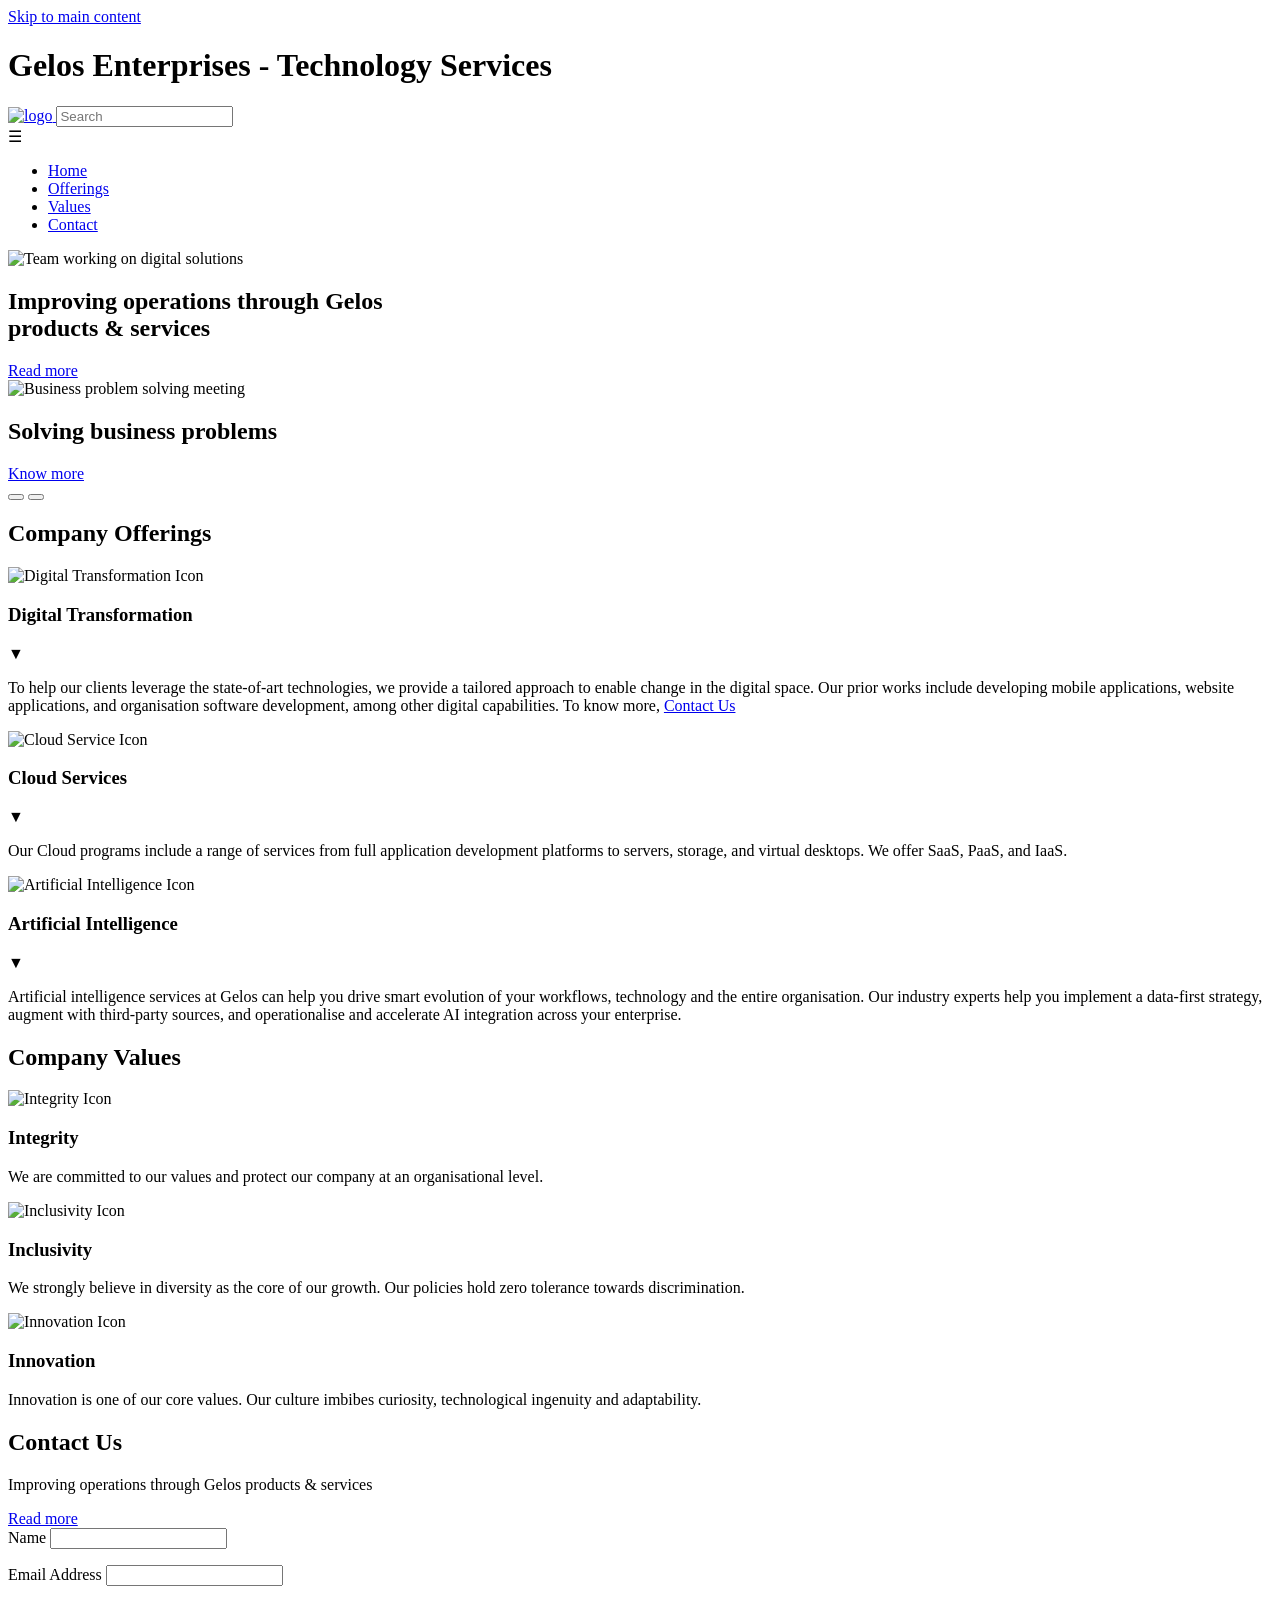
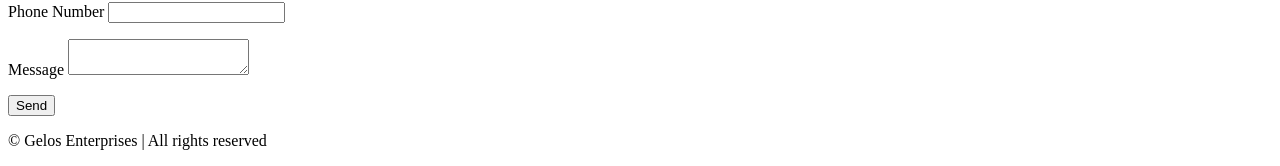
==== index.html @ 75844583 "Add files via upload" ====
<!DOCTYPE html>
<html lang="en">

<head>
    <meta charset="UTF-8">
    <meta name="viewport" content="width=device-width, initial-scale=1.0">
    <title>Gelos Enterprises</title>
    <link rel="stylesheet" href="css/style.css">
    <link href="https://fonts.googleapis.com/css2?family=Poppins:wght@300;400;600&display=swap" rel="stylesheet">
</head>

<body>
    <a href="#mainContent" class="skip-link">Skip to main content</a>
    <header>
        <h1 class="visually-hidden">Gelos Enterprises - Technology Services</h1>
        <nav class="navBar" aria-label="Main navigation">
            <a href="index.html">
                <img src="img/Logo.png" alt="logo" class="logo">
            </a>
            <input type="text" class="searchBar" placeholder="Search">
            <div class="menuToggle" id="menuToggle">☰</div>

            <ul class="navLinks">
                <li><a href="#hero">Home</a></li>
                <li><a href="#offerings">Offerings</a></li>
                <li><a href="#values">Values</a></li>
                <li><a href="#contact">Contact</a></li>
            </ul>
        </nav>
        <div class="animatedBanner"></div>
    </header>
    <main id="mainContent">
        <div id="hero" class="sections">
            <div class="carousel" role="group" aria-label="Gelos case studies">

                <div class="slide active" role="group" id="slide-1" aria-label="Slide 1 of 2">
                    <img src="img/digital-solutions.jpg" alt="Team working on digital solutions" class="slideImage">
                    <div class="slideContent">
                        <h2>Improving operations through Gelos<br>products &amp; services</h2>
                        <a href="case-study-1.html" class="btn readMore" data-target="case-study-1">Read more</a>
                    </div>
                </div>

                <div class="slide" role="group" id="slide-2" aria-label="Slide 2 of 2">
                    <img src="img/Slide-2.jpg" alt="Business problem solving meeting" class="slideImage">
                    <div class="slideContent">
                        <h2>Solving business problems</h2>
                        <a href="case-study-2.html" class="btn readMore" data-target="case-study-2">Know more</a>
                    </div>
                </div>

                <div class="indicators" role="group" aria-label="Slide navigation">
                    <button class="dot dotActive" tabindex="0" aria-label="Go to slide 1"></button>
                    <button class="dot" tabindex="1" aria-label="Go to slide 2"></button>
                </div>

            </div>
        </div>
        <div class="sections">
            <section class="offerings" id="offerings" aria-labelledby="offerings-heading">
                <h2 id="offerings-heading">Company Offerings</h2>

                <div class="accordion">

                    <div class="accordionItem">
                        <div class="accordionHeader" role="button" aria-expanded="false" aria-controls="panel-dt"
                            id="accordion-dt">
                            <div class="offerIcon">
                                <img src="img/Digital-Transformation.webp" alt="Digital Transformation Icon">
                            </div>
                            <h3>Digital Transformation</h3>
                            <span class="arrow">▼</span>
                        </div>

                        <div class="accordionContent" role="region" id="panel-dt" aria-labelledby="accordion-dt">
                            <p>
                                To help our clients leverage the state-of-art technologies, we provide a tailored
                                approach
                                to enable change in the digital space. Our prior works include developing mobile
                                applications, website applications, and organisation software development, among other
                                digital capabilities. To know more, <a class="accordionLink" href="#contact">Contact
                                    Us</a>
                            </p>
                        </div>
                    </div>
                    <div class="accordionItem">
                        <div class="accordionHeader" role="button" aria-expanded="false" aria-controls="panel-cloud"
                            id="accordion-cloud">
                            <div class="offerIcon">
                                <img src="img/Cloud-Service.jpg" alt="Cloud Service Icon">
                            </div>
                            <h3>Cloud Services</h3>
                            <span class="arrow">▼</span>
                        </div>

                        <div class="accordionContent" role="region" id="panel-cloud" aria-labelledby="accordion-cloud">
                            <p>
                                Our Cloud programs include a range of services from full application development
                                platforms
                                to servers, storage, and virtual desktops. We offer SaaS, PaaS, and IaaS.
                            </p>
                        </div>
                    </div>

                    <div class="accordionItem">
                        <div class="accordionHeader" role="button" aria-expanded="false" aria-controls="panel-ai"
                            id="accordion-ai">
                            <div class="offerIcon">
                                <img src="img/Artificial-intelligence.webp" alt="Artificial Intelligence Icon">
                            </div>
                            <h3>Artificial Intelligence</h3>
                            <span class="arrow">▼</span>
                        </div>

                        <div class="accordionContent" role="region" id="panel-ai" aria-labelledby="accordion-ai">
                            <p>
                                Artificial intelligence services at Gelos can help you drive smart evolution of your
                                workflows, technology and the entire organisation. Our industry experts help you
                                implement a
                                data-first strategy, augment with third-party sources, and operationalise and accelerate
                                AI
                                integration across your enterprise.
                            </p>
                        </div>
                    </div>

                </div>
            </section>
            <section class="values" id="values" aria-labelledby="values-heading">
                <h2 id="values-heading">Company Values</h2>
                <div class="valuesGrid">
                    <div class="value">
                        <div class="icon"><img src="img/Integrity.webp" alt="Integrity Icon"></div>
                        <h3>Integrity</h3>
                        <p>We are committed to our values and protect our company at an organisational level.
                        </p>
                    </div>
                    <div class="value">
                        <div class="icon"><img src="img/Inclusivity.webp" alt="Inclusivity Icon"></div>
                        <h3>Inclusivity</h3>
                        <p>We strongly believe in diversity as the core of our growth. Our policies hold zero tolerance
                            towards
                            discrimination.
                        </p>
                    </div>
                    <div class="value">
                        <div class="icon"><img src="img/Innovation.webp" alt="Innovation Icon"></div>
                        <h3>Innovation</h3>
                        <p>
                            Innovation is one of our core values. Our culture imbibes curiosity, technological ingenuity
                            and
                            adaptability.
                        </p>
                    </div>
                </div>
            </section>
            <section class="contact" id="contact" aria-labelledby="contact-heading">
                <div class="contactContainer">

                    <div class="contactInfo">
                        <h2 id="contact-heading">Contact Us</h2>
                        <p>Improving operations through Gelos products & services</p>
                        <a href="case-study-1.html" class="btn readMoreBtn">Read more</a>
                    </div>

                    <form aria-label="Contact form" class="contactForm">
                        <label for="name">Name</label>
                        <input type="text" id="name" name="name" maxlength="100">
                        <p class="error" id="nameError"></p>


                        <label for="email">Email Address</label>
                        <input type="email" id="email" name="email">
                        <p class="error" id="emailError"></p>

                        <label for="phone">Phone Number</label>
                        <input type="tel" id="phone" name="phone" maxlength="10">
                        <p class="error" id="phoneError"></p>

                        <label for="message">Message</label>
                        <textarea id="message" name="message" maxlength="300"></textarea>
                        <p class="error" id="formError"></p>

                        <button type="button" class="sendBtn" id="sendBtn">Send</button>
                    </form>

                </div>
            </section>
        </div>
    </main>
    <footer>
        <p>&copy; Gelos Enterprises | All rights reserved</p>
    </footer>
    <script src="js/script.js"></script>
</body>

</html>
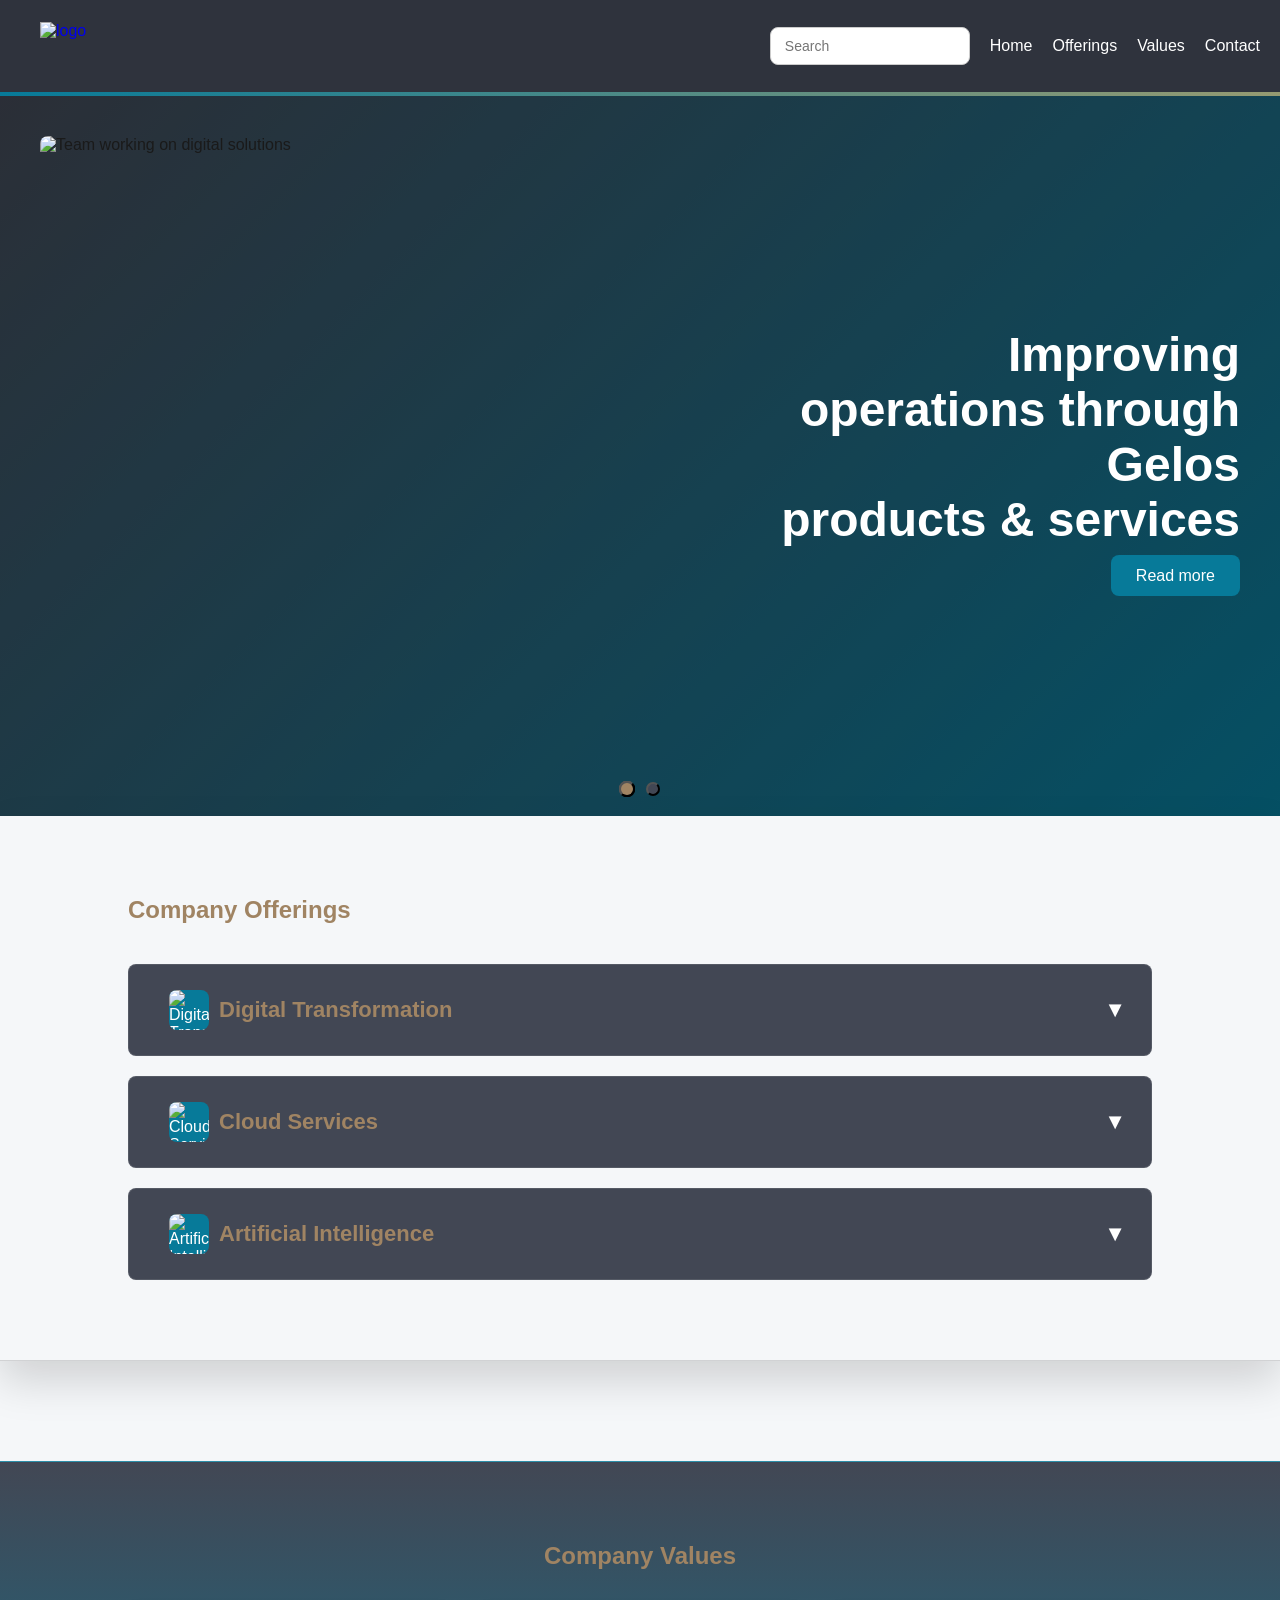
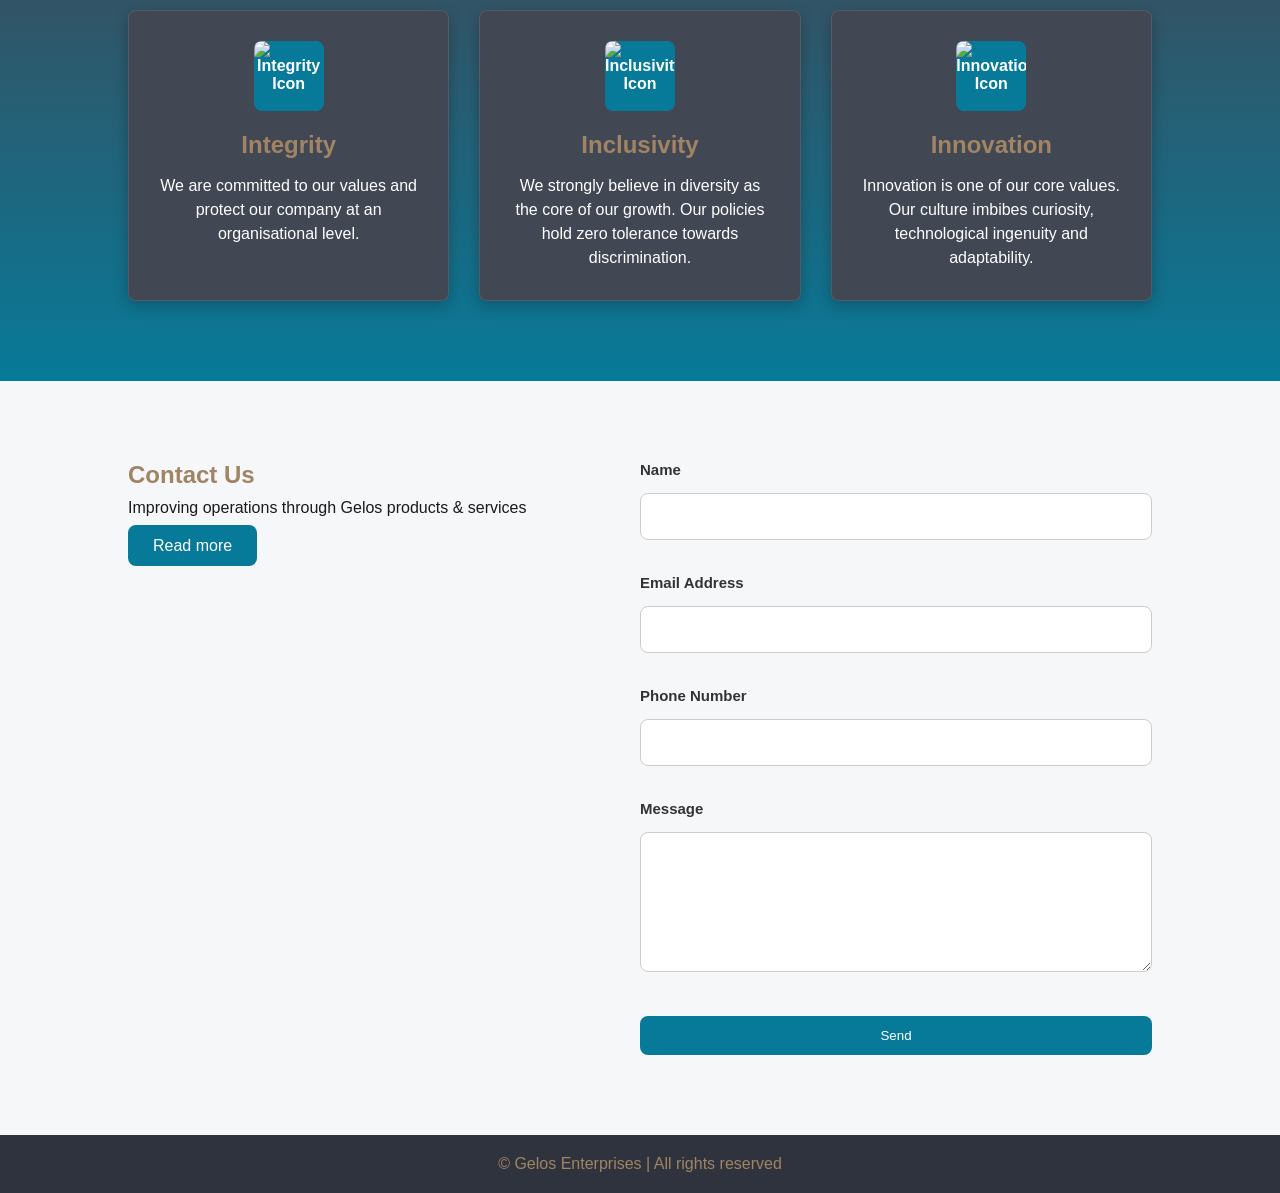
==== commit cecc1753: "Update index.html" ====
--- a/index.html
+++ b/index.html
@@ -5,7 +5,7 @@
     <meta charset="UTF-8">
     <meta name="viewport" content="width=device-width, initial-scale=1.0">
     <title>Gelos Enterprises</title>
-    <link rel="stylesheet" href="css/style.css">
+    <link rel="stylesheet" href="style.css">
     <link href="https://fonts.googleapis.com/css2?family=Poppins:wght@300;400;600&display=swap" rel="stylesheet">
 </head>
 
@@ -194,4 +194,4 @@
     <script src="js/script.js"></script>
 </body>
 
-</html>+</html>
--- a/style.css
+++ b/style.css
@@ -0,0 +1,653 @@
+:root {
+
+    --primary: #077A99;
+    --background: #F5F7F9;
+    --surface: #424754;
+    --nav-bg: #2F333D;
+
+    --text-light: #fff;
+    --text-muted: #A08463;
+    --text-dark: #1A1A1A;
+
+    --radius: 8px;
+    --transition: 0.3s;
+
+    --spacing-large: 60px;
+    --spacing-medium: 30px;
+
+    --font-main: 'poppins', sans-serif;
+}
+
+* {
+    margin: 0;
+    padding: 0;
+    box-sizing: border-box;
+    font-family: var(--font-main);
+}
+
+body {
+    padding-top: 90px;
+    background: var(--background);
+    color: var(--text-dark);
+    scroll-behavior: smooth;
+}
+
+.visually-hidden {
+    position: absolute;
+    left: -9999px;
+    top: auto;
+    width: 1px;
+    height: 1px;
+    overflow: hidden;
+}
+
+.skip-link {
+    position: absolute;
+    top: -40px;
+    left: 10px;
+    background: #077A99;
+    color: #fff;
+    padding: 8px 12px;
+    z-index: 1000;
+}
+
+.skip-link:focus {
+    top: 10px;
+}
+
+.caseStudy {
+    padding: 80px 10%;
+    max-width: 900px;
+    margin: auto;
+}
+
+.caseStudy h2 {
+    margin-bottom: 20px;
+    color: var(--text-muted);
+}
+
+.caseStudy p {
+    line-height: 1.6;
+    margin-bottom: 40px;
+    color: var(--text-dark);
+}
+
+.backLink {
+    display: inline-block;
+    margin-bottom: 20px;
+    color: var(--primary);
+    text-decoration: none;
+    font-weight: 600;
+}
+
+.backLink:hover {
+    color: var(--text-muted);
+}
+
+.searchBar {
+    width: 200px;
+    padding: 10px 14px;
+    border-radius: var(--radius);
+    border: 1px solid #ccc;
+    transition: width 0.3s ease, opacity 0.3s ease;
+    background: white;
+    color: var(--text-dark);
+    z-index: 10001;
+    font-size: 14px;
+    margin-left: auto;
+    margin-right: 20px;
+}
+
+.searchBar.active {
+    width: 200px;
+    opacity: 1;
+}
+
+.carousel {
+    position: relative;
+    width: 100%;
+    height: 80vh;
+    overflow: hidden;
+    background: linear-gradient(135deg, var(--surface), var(--primary));
+}
+
+.slide {
+    position: absolute;
+    inset: 0;
+    display: flex;
+    align-items: center;
+    justify-content: space-between;
+    gap: 40px;
+    padding: 40px;
+    opacity: 0;
+    transition: var(--transition);
+}
+
+.slide::before {
+    content: "";
+    position: absolute;
+    inset: 0;
+    background: rgba(0, 0, 0, 0.35);
+    z-index: 0;
+}
+
+.slide.active {
+    opacity: 1;
+
+}
+
+.slideContent h2 {
+    color: var(--text-light);
+    font-size: 48px;
+    margin-bottom: 20px;
+}
+
+.slideContent p {
+    color: var(--text-light);
+    font-size: 18px;
+    max-width: 480px;
+}
+
+.slideContent p {
+    line-height: 1.6;
+    max-width: 480px;
+}
+
+.slideImage {
+    width: 50%;
+    height: 100%;
+    object-fit: cover;
+    border-radius: var(--radius);
+    position: relative;
+    z-index: 1;
+}
+
+.slideContent {
+    z-index: 1;
+    position: relative;
+    width: 40%;
+    text-align: right;
+    margin-left: auto;
+}
+
+.indicators {
+    position: absolute;
+    bottom: 20px;
+    left: 50%;
+    transform: translateX(-50%);
+    display: flex;
+    gap: 12px;
+}
+
+.dot {
+    width: 14px;
+    height: 14px;
+    background: var(--surface);
+    border-radius: 50%;
+    cursor: pointer;
+    transition: var(--transition);
+}
+
+.dotActive {
+    background: var(--text-muted);
+    transform: scale(1.2);
+}
+
+.animatedBanner {
+    width: 100%;
+    height: 6px;
+    background: linear-gradient(90deg, var(--primary), #ddab5e, var(--surface));
+    background-size: 300% 100%;
+    animation: bannerSlide 6s linear infinite;
+}
+
+@keyframes bannerSlide {
+    0% {
+        background-position: 0% 0;
+    }
+
+    100% {
+        background-position: 300% 0;
+    }
+}
+
+@keyframes fadeIn {
+    to {
+        opacity: 1;
+        transform: translateY(0);
+    }
+}
+
+.sections>section {
+    padding: 80px 10%;
+    opacity: 0;
+    transform: translateY(20px);
+    animation: fadeIn 0.6s ease forwards;
+}
+
+.sections {
+    background: var(--background);
+}
+
+.navBar {
+    display: flex;
+    justify-content: space-between;
+    align-items: center;
+    padding: 20px;
+    background-color: var(--nav-bg);
+    position: fixed;
+    top: 0;
+    left: 0;
+    width: 100%;
+    z-index: 10000;
+
+}
+
+.logo {
+    height: 50px;
+    width: auto;
+    margin-left: 20px;
+    display: block;
+    margin-top: 2px;
+}
+
+.navLinks {
+    display: flex;
+    list-style: none;
+    gap: 20px;
+}
+
+.navLinks a {
+    text-decoration: none;
+    color: var(--text-light);
+    transition: var(--transition);
+}
+
+.navLinks a:hover {
+    color: var(--primary);
+}
+
+a {
+    text-decoration: none;
+}
+
+.btn,
+.sendBtn {
+    background: var(--primary);
+    border-radius: var(--radius);
+    padding: 12px 25px;
+    border: none;
+    cursor: pointer;
+    color: white;
+
+}
+
+.btn:hover {
+    background: var(--text-muted);
+}
+
+h2,
+h3 {
+    color: var(--text-muted);
+}
+
+h3 {
+    font-size: 24px;
+    font-weight: 600;
+}
+
+h2 {
+    margin-bottom: 40px;
+}
+
+.accordion {
+    margin-top: 40px;
+    display: flex;
+    flex-direction: column;
+    gap: 20px;
+}
+
+.accordionItem {
+    background: var(--surface);
+    border-radius: var(--radius);
+    overflow: hidden;
+    border: 1px solid rgba(255, 255, 255, 0.1);
+}
+
+.accordionHeader {
+    display: flex;
+    align-items: center;
+    justify-content: space-between;
+    padding: 20px;
+    cursor: pointer;
+    padding: 25px;
+}
+
+.offerIcon {
+    width: 40px;
+    height: 40px;
+    border-radius: var(--radius);
+    background: var(--primary);
+    border: 6px;
+    display: flex;
+    align-items: center;
+    justify-content: center;
+    color: white;
+    margin-left: 15px;
+    margin-right: 10px;
+}
+
+.offerIcon img {
+    width: 100%;
+    height: 100%;
+    object-fit: cover;
+    border-radius: var(--radius);
+    display: block;
+}
+
+.offerings {
+    background: var(--background);
+    margin-bottom: 100px;
+    border-bottom: 1px solid rgba(0, 0, 0, 0.15);
+    box-shadow: 0 20px 40px rgba(0, 0, 0, 0.15);
+}
+
+.offerings p {
+    color: var(--text-dark);
+}
+
+.offerings h3 {
+    color: var(--text-muted);
+}
+
+.accordionLink {
+    text-decoration: none;
+    color: var(--text-muted);
+    transition: var(--transition);
+}
+
+.accordionLink:hover {
+    color: var(--primary);
+}
+
+.accordionHeader h3 {
+    flex: 1;
+    color: var(--text-muted);
+    margin-left: 10px;
+    font-size: 22px;
+    margin: 0;
+}
+
+.arrow {
+    display: flex;
+    align-items: center;
+    justify-content: center;
+    font-size: 22px;
+    transition: transform 0.3s;
+    color: var(--text-light);
+}
+
+.accordionContent p {
+    color: var(--text-light);
+}
+
+.accordionContent {
+    max-height: 0;
+    overflow: hidden;
+    background: var(--surface);
+    padding: 0 25px;
+}
+
+.accordionItem.active .accordionContent {
+    max-height: 300px;
+    padding: 20px 25px;
+}
+
+.accordionItem.active .arrow {
+    transform: rotate(180deg);
+}
+
+.values {
+    padding: var(--spacing-large) 20%;
+    text-align: center;
+    background: linear-gradient(180deg, var(--surface), var(--primary));
+    margin-top: 100px;
+    border-top: 1px solid rgba(255, 255, 255, 0.15);
+    padding-top: 100px;
+}
+
+.valuesGrid {
+    margin-top: 40px;
+    display: flex;
+    gap: 30px;
+    justify-content: space-between;
+    align-items: stretch;
+    flex-wrap: nowrap;
+}
+
+
+
+.value {
+    flex: 1;
+    background: var(--surface);
+    padding: 30px;
+    border-radius: var(--radius);
+    color: var(--text-light);
+    transition: var(--transition);
+    box-shadow: 0 4px 15px rgba(0, 0, 0, 0.25);
+    border: 1px solid rgba(255, 255, 255, 0.1);
+
+
+}
+
+.values h2 {
+    margin-bottom: 40px;
+}
+
+.value h3 {
+    margin: 15px 0;
+}
+
+.value p {
+    line-height: 1.5;
+}
+
+
+.icon img {
+    width: 100%;
+    height: 100%;
+    object-fit: cover;
+    border-radius: var(--radius);
+    display: block;
+
+}
+
+.icon {
+    width: 70px;
+    height: 70px;
+    background: var(--primary);
+    border-radius: var(--radius);
+    margin: 0 auto 20px;
+    display: flex;
+    align-items: center;
+    justify-content: center;
+    font-weight: bold;
+    color: white;
+}
+
+
+.value:hover {
+    transform: translateY(-8px);
+    box-shadow: 0 10px 25px rgba(0, 0, 0, 0.4);
+}
+
+.contact {
+    padding: 80px 10%;
+    background: var(--background);
+}
+
+.contactContainer {
+    display: flex;
+    justify-content: space-between;
+    align-items: flex-start;
+    gap: 60px;
+}
+
+.contactInfo {
+    width: 40%;
+    text-align: left;
+}
+
+.contactInfo h2 {
+    color: var(--text-muted);
+    margin-bottom: 10px;
+}
+
+.contactInfo p {
+    color: var(--text-dark);
+    margin-bottom: 20px;
+}
+
+.readMoreBtn {
+    margin-top: 20px;
+}
+
+.contactForm {
+    width: 50%;
+    display: flex;
+    flex-direction: column;
+    gap: 15px;
+}
+.error{
+    color: red;
+    font-size: 0.9rem;
+    margin-top: 4px;
+}
+.contactForm label {
+    color: #333;
+    font-weight: 600;
+    display: flex;
+    gap: 6px;
+    font-size: 15px;
+    flex-direction: column;
+}
+
+.contactForm input,
+.contactForm textarea {
+    padding: 14px;
+    border-radius: var(--radius);
+    border: solid 1px #ccc;
+    color: var(--text-dark);
+    font-size: 15px;
+    width: 100%;
+}
+
+.contactForm textarea {
+    min-height: 140px;
+    resize: vertical;
+}
+
+.sendBtn {
+    margin-top: 10px;
+}
+
+footer {
+    background-color: var(--nav-bg);
+    padding: 20px;
+    text-align: center;
+    color: var(--text-muted);
+}
+
+.menuToggle {
+    display: none;
+    font-size: 24px;
+    cursor: pointer;
+}
+
+@media(max-width:768px) {
+    .navLinks {
+        display: none;
+        flex-direction: column;
+        background: var(--nav-bg);
+        position: absolute;
+        top: 70px;
+        right: 0;
+        width: 200px;
+        padding: 20px;
+        z-index: 9999;
+    }
+
+    .navLinks.active {
+        display: flex;
+    }
+
+    .menuToggle {
+        display: block;
+    }
+
+    .valuesGrid {
+        flex-direction: column;
+        flex-wrap: wrap;
+        gap: 20px;
+    }
+
+    .values {
+        flex-direction: column;
+    }
+
+    .value {
+        width: 100%;
+    }
+
+    .contactContainer {
+        flex-direction: column;
+        text-align: center;
+    }
+
+    .contactInfo,
+    .contactForm {
+        width: 100%;
+    }
+
+    .searchBar {
+        width: 100%;
+        margin: 10px;
+
+    }
+    .carousel {
+        height: 60vh;
+    }
+
+    .slide {
+        flex-direction: column;
+        justify-content: center;
+        align-items: center;
+        padding: 20px;
+        gap: 20px;
+    }
+
+    .slideImage {
+        width: 100%;
+        height: 45%;
+        object-fit: cover;
+        border-radius: var(--radius);
+    }
+
+    .slideContent {
+        width: 100%;
+        text-align: center;
+        margin-left: 0;
+    }
+
+    .slideContent h2 {
+        font-size: 26px;
+    }
+
+    .slideContent .btn {
+        margin-bottom: 40px;
+    }
+
+    .indicators {
+        bottom: 10px;
+    }
+}
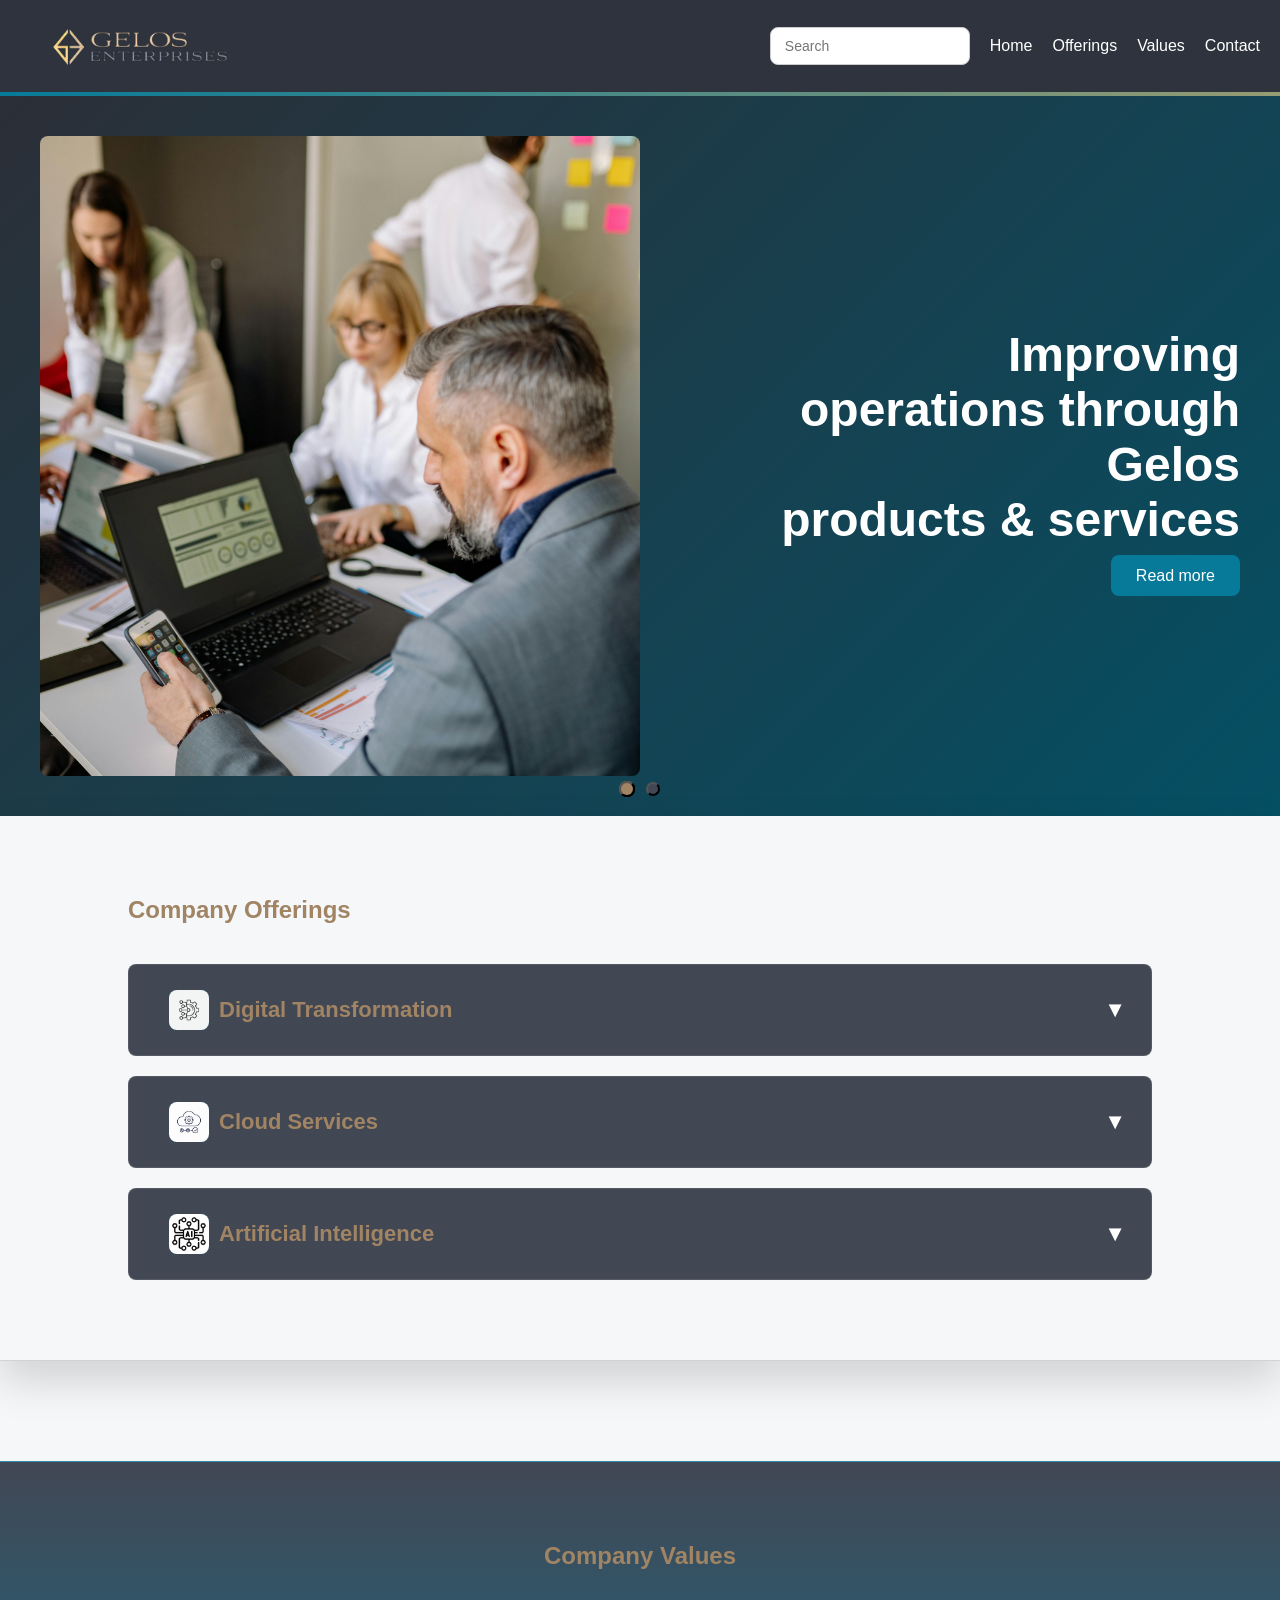
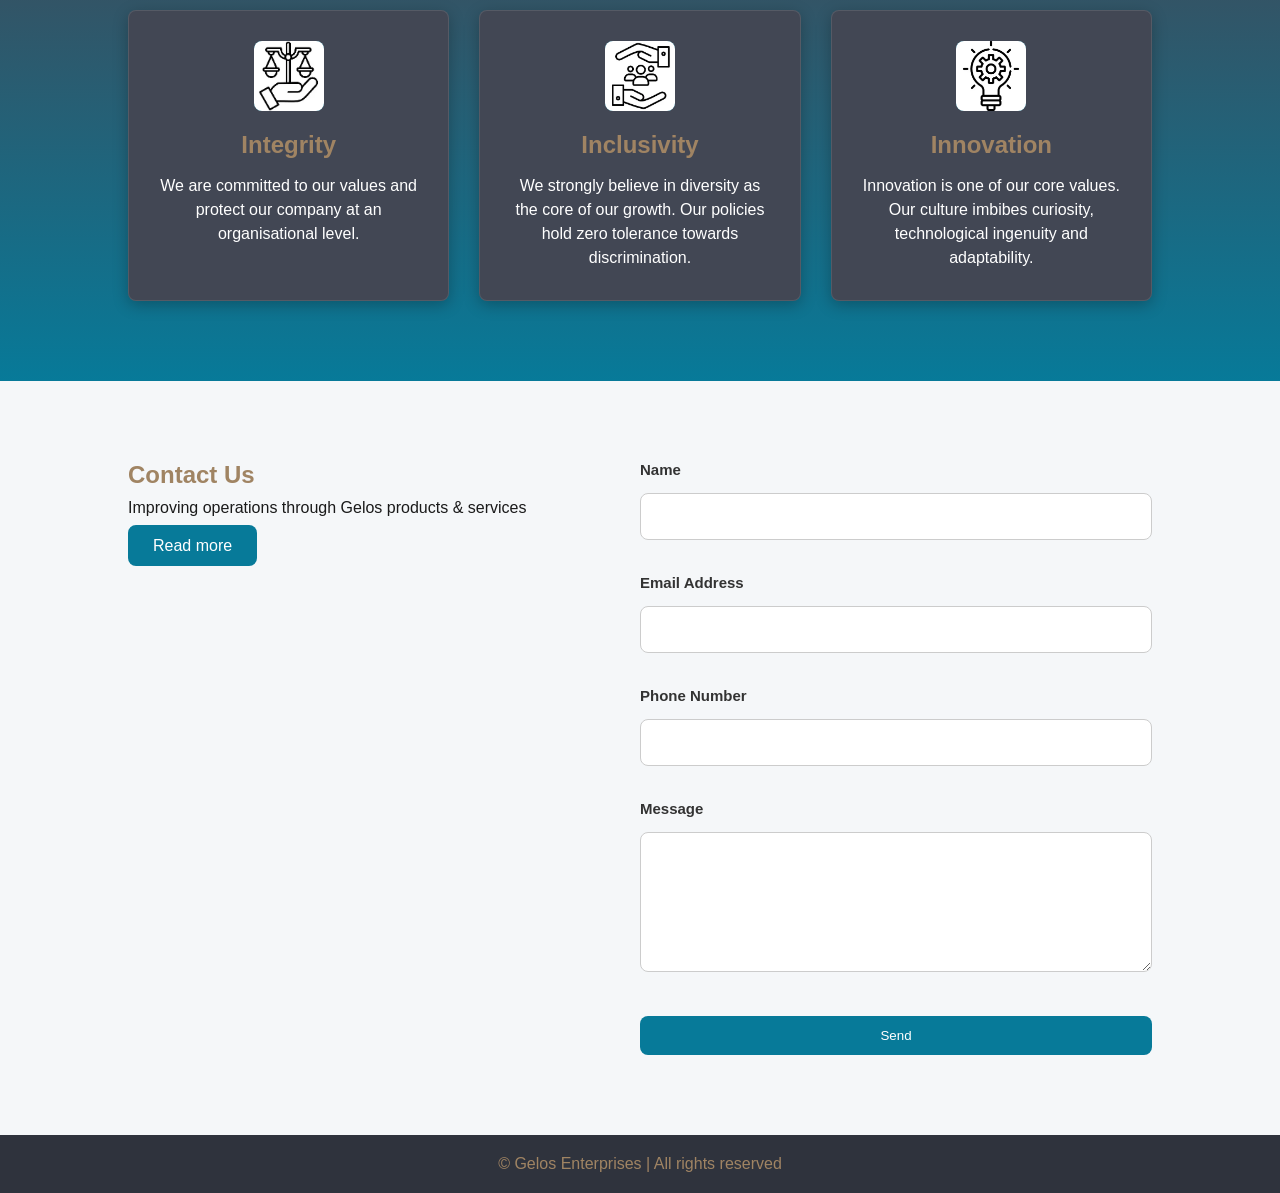
==== commit 4c053922: "Update index.html" ====
--- a/index.html
+++ b/index.html
@@ -15,7 +15,7 @@
         <h1 class="visually-hidden">Gelos Enterprises - Technology Services</h1>
         <nav class="navBar" aria-label="Main navigation">
             <a href="index.html">
-                <img src="img/Logo.png" alt="logo" class="logo">
+                <img src="Logo.png" alt="logo" class="logo">
             </a>
             <input type="text" class="searchBar" placeholder="Search">
             <div class="menuToggle" id="menuToggle">☰</div>
@@ -34,7 +34,7 @@
             <div class="carousel" role="group" aria-label="Gelos case studies">
 
                 <div class="slide active" role="group" id="slide-1" aria-label="Slide 1 of 2">
-                    <img src="img/digital-solutions.jpg" alt="Team working on digital solutions" class="slideImage">
+                    <img src="digital-solutions.jpg" alt="Team working on digital solutions" class="slideImage">
                     <div class="slideContent">
                         <h2>Improving operations through Gelos<br>products &amp; services</h2>
                         <a href="case-study-1.html" class="btn readMore" data-target="case-study-1">Read more</a>
@@ -42,7 +42,7 @@
                 </div>
 
                 <div class="slide" role="group" id="slide-2" aria-label="Slide 2 of 2">
-                    <img src="img/Slide-2.jpg" alt="Business problem solving meeting" class="slideImage">
+                    <img src="Slide-2.jpg" alt="Business problem solving meeting" class="slideImage">
                     <div class="slideContent">
                         <h2>Solving business problems</h2>
                         <a href="case-study-2.html" class="btn readMore" data-target="case-study-2">Know more</a>
@@ -66,7 +66,7 @@
                         <div class="accordionHeader" role="button" aria-expanded="false" aria-controls="panel-dt"
                             id="accordion-dt">
                             <div class="offerIcon">
-                                <img src="img/Digital-Transformation.webp" alt="Digital Transformation Icon">
+                                <img src="Digital-Transformation.webp" alt="Digital Transformation Icon">
                             </div>
                             <h3>Digital Transformation</h3>
                             <span class="arrow">▼</span>
@@ -87,7 +87,7 @@
                         <div class="accordionHeader" role="button" aria-expanded="false" aria-controls="panel-cloud"
                             id="accordion-cloud">
                             <div class="offerIcon">
-                                <img src="img/Cloud-Service.jpg" alt="Cloud Service Icon">
+                                <img src="Cloud-Service.jpg" alt="Cloud Service Icon">
                             </div>
                             <h3>Cloud Services</h3>
                             <span class="arrow">▼</span>
@@ -106,7 +106,7 @@
                         <div class="accordionHeader" role="button" aria-expanded="false" aria-controls="panel-ai"
                             id="accordion-ai">
                             <div class="offerIcon">
-                                <img src="img/Artificial-intelligence.webp" alt="Artificial Intelligence Icon">
+                                <img src="Artificial-intelligence.webp" alt="Artificial Intelligence Icon">
                             </div>
                             <h3>Artificial Intelligence</h3>
                             <span class="arrow">▼</span>
@@ -130,13 +130,13 @@
                 <h2 id="values-heading">Company Values</h2>
                 <div class="valuesGrid">
                     <div class="value">
-                        <div class="icon"><img src="img/Integrity.webp" alt="Integrity Icon"></div>
+                        <div class="icon"><img src="Integrity.webp" alt="Integrity Icon"></div>
                         <h3>Integrity</h3>
                         <p>We are committed to our values and protect our company at an organisational level.
                         </p>
                     </div>
                     <div class="value">
-                        <div class="icon"><img src="img/Inclusivity.webp" alt="Inclusivity Icon"></div>
+                        <div class="icon"><img src="Inclusivity.webp" alt="Inclusivity Icon"></div>
                         <h3>Inclusivity</h3>
                         <p>We strongly believe in diversity as the core of our growth. Our policies hold zero tolerance
                             towards
@@ -144,7 +144,7 @@
                         </p>
                     </div>
                     <div class="value">
-                        <div class="icon"><img src="img/Innovation.webp" alt="Innovation Icon"></div>
+                        <div class="icon"><img src="Innovation.webp" alt="Innovation Icon"></div>
                         <h3>Innovation</h3>
                         <p>
                             Innovation is one of our core values. Our culture imbibes curiosity, technological ingenuity
